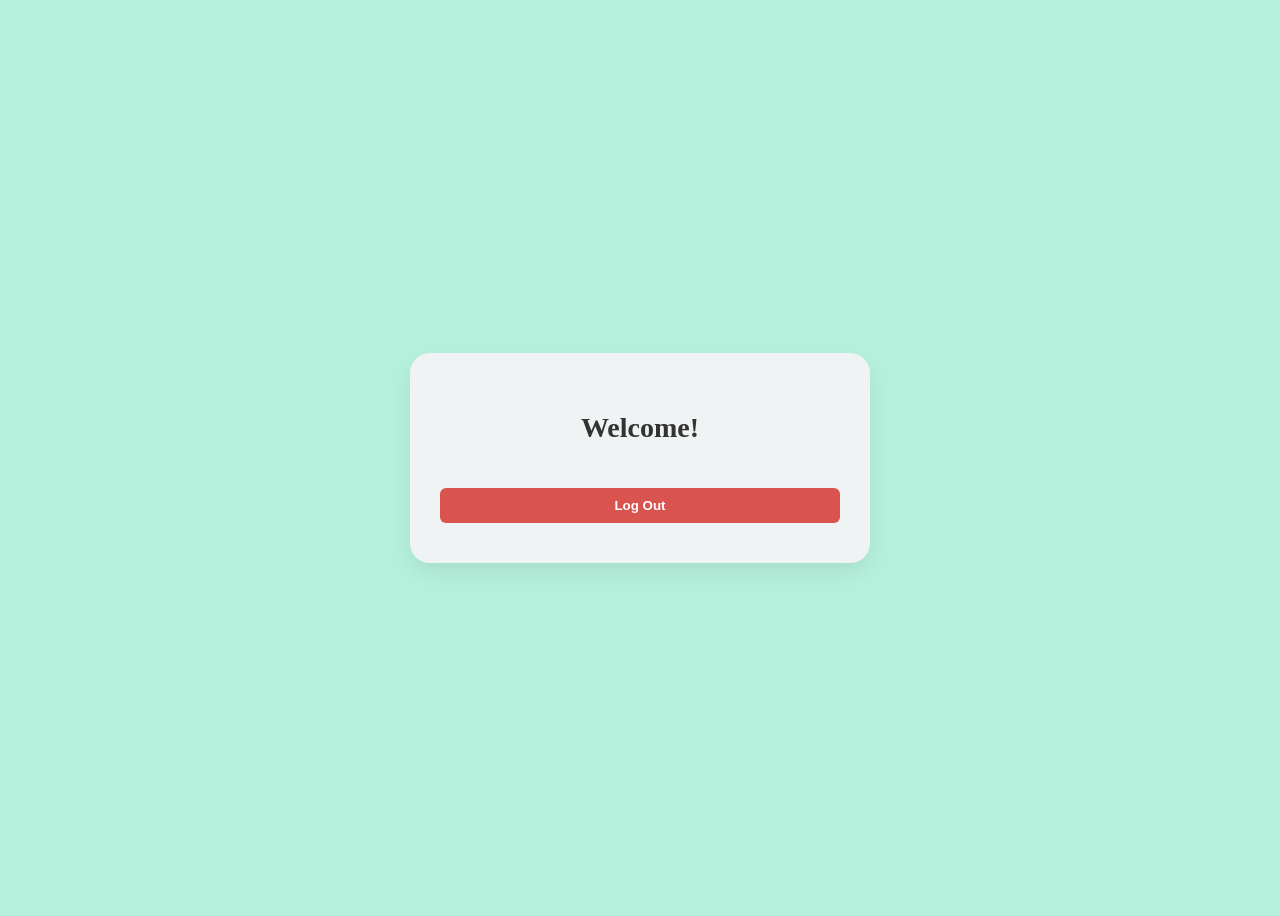
==== dashboard.html @ 0169d536 "add login validation with localStorage" ====
<!DOCTYPE html>
<html lang="en">
<head>
    <meta charset="UTF-8">
    <meta name="viewport" content="width=device-width, initial-scale=1.0">
    <title>Dashboard</title>
    <link rel="stylesheet" href="./css/style.css">
</head>
<body class="flex_rule">

    <main class="main_wrapper flex_rule">
        <header>
            <h1 id="welcome_user">Welcome!</h1>
        </header>

        <button id="logout_butt" style="background-color: #d9534f; color: white; border: none; padding: 10px 20px; border-radius: 6px; cursor: pointer; font-weight: bold; width: 100%;">
            Log Out
        </button>
    </main>

    <script src="./js/auth.js"></script>
</body>
</html>
---- css/style.css ----
body {
  min-height: 100vh;
  background-color: #b5f0dc;
}

.flex_rule {
  display: flex;
  justify-content: center;
  align-items: center;
}

.main_wrapper {
  display: flex;
  flex-direction: column;
  background-color: rgb(240, 243, 243);
  border-radius: 20px;
  width: 100%;
  max-width: 400px;
  padding: 40px 30px;
  box-shadow: 0 10px 25px -5px rgba(0, 0, 0, 0.1);
}
.main_wrapper header {
  margin-bottom: 25px;
}
.main_wrapper header h1 {
  font-size: 28px;
  color: #333;
}

.login_form {
  display: flex;
  flex-direction: column;
  gap: 15px;
  width: 100%;
  margin-bottom: 20px;
}
.login_form input, .login_form button {
  width: 100%;
  padding: 12px;
  border-radius: 6px;
  border: 1px solid #ddd;
  font-size: 14px;
  outline: none;
}
.login_form input:focus {
  border-color: #b5f0dc;
}
.login_form button {
  background-color: #333;
  color: white;
  border: none;
  cursor: pointer;
  font-weight: bold;
  margin-top: 10px;
  transition: background 0.2s;
}
.login_form button:hover {
  background-color: #444;
}

.login_action {
  display: flex;
  justify-content: space-around;
  width: 100%;
  font-size: 13px;
}
.login_action a {
  color: #2b8a6a;
  text-decoration: none;
  font-weight: 600;
}
.login_action a:hover {
  text-decoration: underline;
}
.login_action span {
  color: #677;
}

/*# sourceMappingURL=style.css.map */
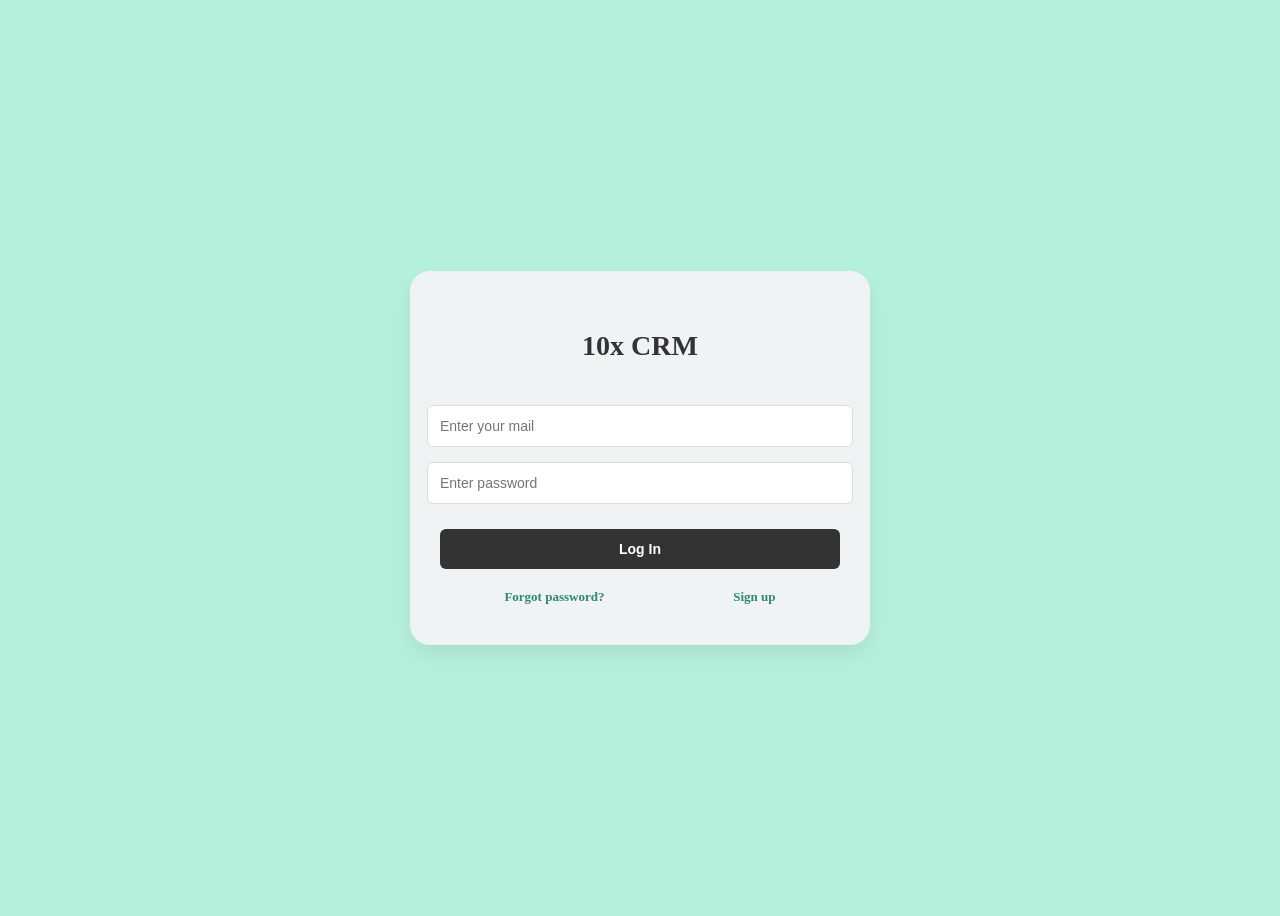
==== commit f1bd7e9c: "feat: start working on dashboard page, check if user is logged in" ====
--- a/dashboard.html
+++ b/dashboard.html
@@ -18,6 +18,6 @@
         </button>
     </main>
 
-    <script src="./js/auth.js"></script>
+    <script src="./js/dashbord.js"></script>
 </body>
 </html>
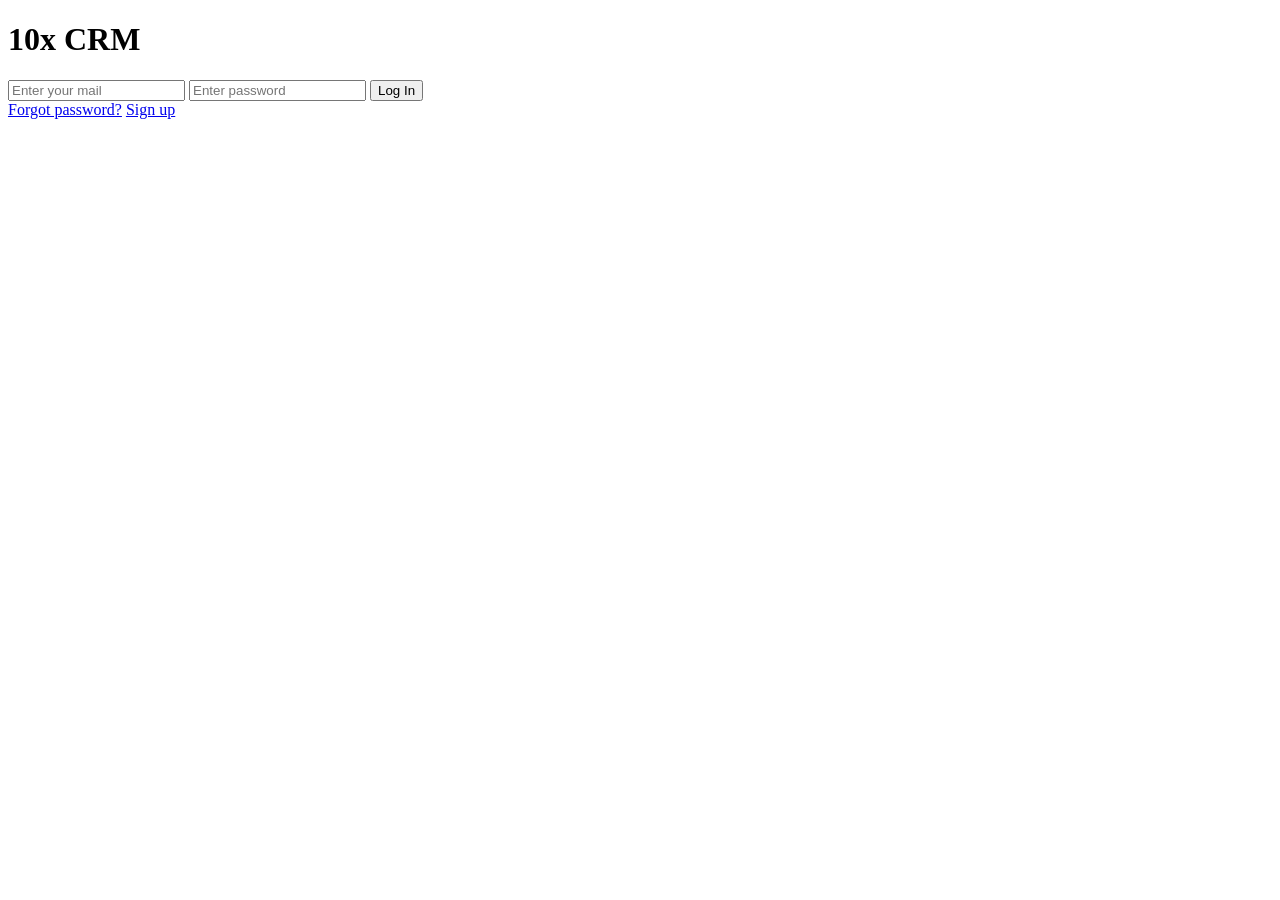
==== commit 31dc0878: "feat: add search and filter section. add emty table for clients. give the style" ====
--- a/dashboard.html
+++ b/dashboard.html
@@ -1,11 +1,13 @@
 <!DOCTYPE html>
 <html lang="en">
+
 <head>
     <meta charset="UTF-8">
     <meta name="viewport" content="width=device-width, initial-scale=1.0">
     <title>Dashboard</title>
     <link rel="stylesheet" href="./css/style.css">
 </head>
+
 <body class="flex_rule">
 
     <main class="main_wrapper flex_rule">
@@ -13,11 +15,34 @@
             <h1 id="welcome_user">Welcome!</h1>
         </header>
 
-        <button id="logout_butt" style="background-color: #d9534f; color: white; border: none; padding: 10px 20px; border-radius: 6px; cursor: pointer; font-weight: bold; width: 100%;">
-            Log Out
-        </button>
+        //search and filter part
+        <div class="controls">
+            <input type="text" id="search_input" placeholder="Search by name...">
+            <select id="gender_filter">
+                <option value="all">All Genders</option>
+                <option value="male">Male</option>
+                <option value="female">Female</option>
+            </select>
+        </div>
+        //empty table simple for clients
+        <table class="crm_table">
+            <thead>
+                <tr>
+                    <th>Avatar</th>
+                    <th>Name</th>
+                    <th>Email</th>
+                    <th>Gender</th>
+                    <th>Actions</th>
+                </tr>
+            </thead>
+            <tbody id="clients_table_body"></tbody>
+        </table>
+
+
+        <button id="logout_butt">Log Out</button>
     </main>
 
     <script src="./js/dashbord.js"></script>
 </body>
+
 </html>
--- a/css/style.css
+++ b/css/style.css
@@ -1,79 +1,55 @@
-body {
-  min-height: 100vh;
-  background-color: #b5f0dc;
+@charset "UTF-8";
+#logout_butt {
+  background-color: #d9534f;
+  color: white;
+  border: none;
+  padding: 10px 20px;
+  border-radius: 6px;
+  cursor: pointer;
+  font-weight: bold;
+  width: 100%;
+  margin-top: 10px; /* ცოტა დავაშოროთ ზედა ელემენტებს */
 }
 
-.flex_rule {
-  display: flex;
-  justify-content: center;
-  align-items: center;
+#logout_butt:hover {
+  background-color: #c9302c;
 }
 
-.main_wrapper {
+.controls {
+  margin-bottom: 20px;
+  width: 100%;
   display: flex;
-  flex-direction: column;
-  background-color: rgb(240, 243, 243);
-  border-radius: 20px;
-  width: 100%;
-  max-width: 400px;
-  padding: 40px 30px;
-  box-shadow: 0 10px 25px -5px rgba(0, 0, 0, 0.1);
-}
-.main_wrapper header {
-  margin-bottom: 25px;
-}
-.main_wrapper header h1 {
-  font-size: 28px;
-  color: #333;
+  gap: 10px;
 }
 
-.login_form {
-  display: flex;
-  flex-direction: column;
-  gap: 15px;
+.controls input {
+  padding: 8px;
+  flex: 1;
+  border-radius: 4px;
+  border: 1px solid #ccc;
+}
+
+.controls select {
+  padding: 8px;
+  border-radius: 4px;
+  border: 1px solid #ccc;
+}
+
+.crm_table {
   width: 100%;
   margin-bottom: 20px;
-}
-.login_form input, .login_form button {
-  width: 100%;
-  padding: 12px;
-  border-radius: 6px;
+  border-collapse: collapse;
+  text-align: left;
   border: 1px solid #ddd;
-  font-size: 14px;
-  outline: none;
-}
-.login_form input:focus {
-  border-color: #b5f0dc;
-}
-.login_form button {
-  background-color: #333;
-  color: white;
-  border: none;
-  cursor: pointer;
-  font-weight: bold;
-  margin-top: 10px;
-  transition: background 0.2s;
-}
-.login_form button:hover {
-  background-color: #444;
 }
 
-.login_action {
-  display: flex;
-  justify-content: space-around;
-  width: 100%;
-  font-size: 13px;
+.crm_table th, .crm_table td {
+  padding: 8px;
+  border: 1px solid #ddd;
 }
-.login_action a {
-  color: #2b8a6a;
-  text-decoration: none;
-  font-weight: 600;
-}
-.login_action a:hover {
-  text-decoration: underline;
-}
-.login_action span {
-  color: #677;
+
+.crm_table tr:nth-child(even) {
+  background-color: #f9f9f9;
 }
 
 /*# sourceMappingURL=style.css.map */
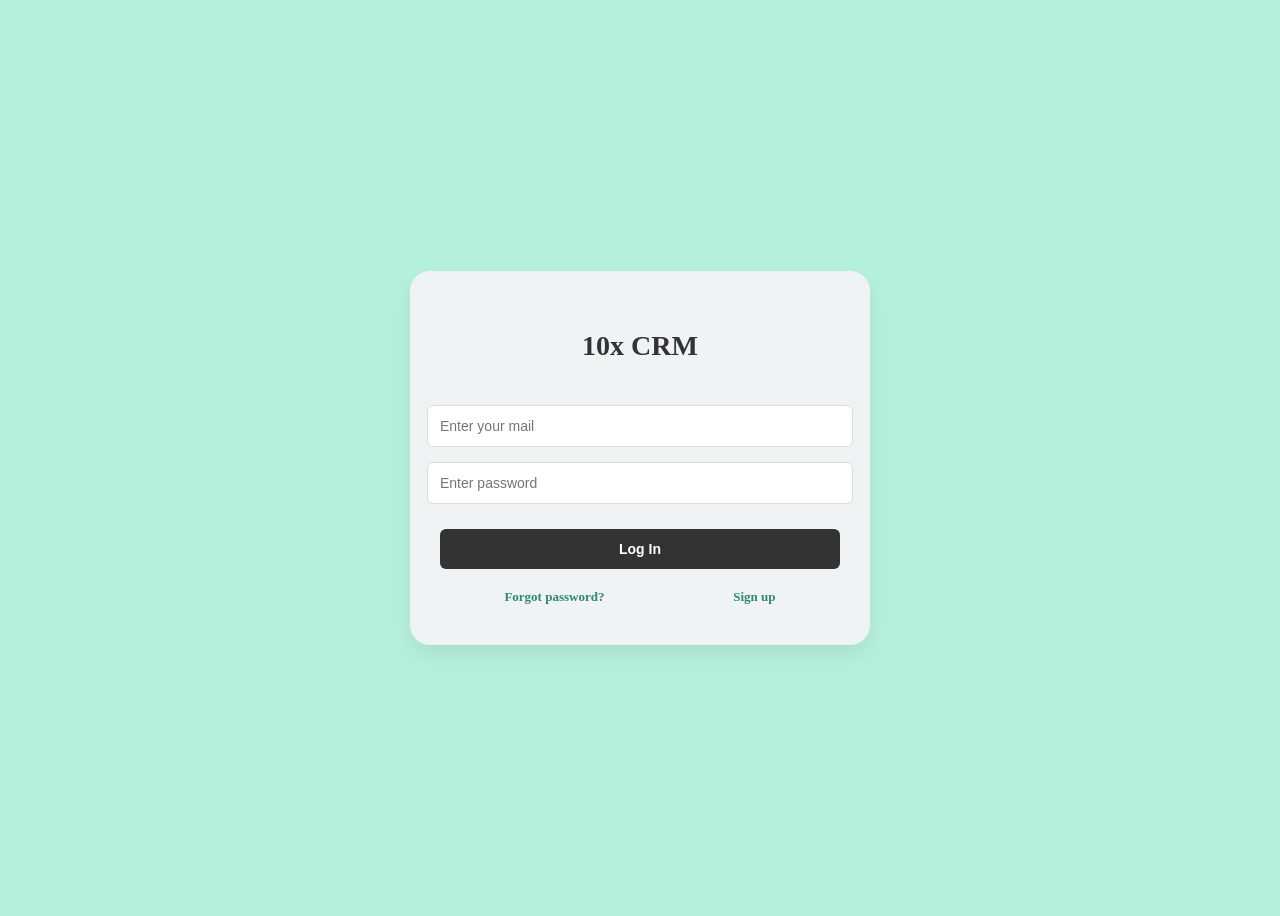
==== commit 93236ccb: "style: correct table styles" ====
--- a/dashboard.html
+++ b/dashboard.html
@@ -25,19 +25,20 @@
             </select>
         </div>
         //empty table simple for clients
-        <table class="crm_table">
-            <thead>
-                <tr>
-                    <th>Avatar</th>
-                    <th>Name</th>
-                    <th>Email</th>
-                    <th>Gender</th>
-                    <th>Actions</th>
-                </tr>
-            </thead>
-            <tbody id="clients_table_body"></tbody>
-        </table>
-
+        <div class="table-container">
+            <table class="crm_table">
+                <thead>
+                    <tr>
+                        <th>Avatar</th>
+                        <th>Name</th>
+                        <th>Email</th>
+                        <th>Gender</th>
+                        <th>Actions</th>
+                    </tr>
+                </thead>
+                <tbody id="clients_table_body"></tbody>
+            </table>
+        </div>
 
         <button id="logout_butt">Log Out</button>
     </main>
--- a/css/style.css
+++ b/css/style.css
@@ -1,4 +1,3 @@
-@charset "UTF-8";
 #logout_butt {
   background-color: #d9534f;
   color: white;
@@ -8,9 +7,8 @@
   cursor: pointer;
   font-weight: bold;
   width: 100%;
-  margin-top: 10px; /* ცოტა დავაშოროთ ზედა ელემენტებს */
+  margin-top: 10px;
 }
-
 #logout_butt:hover {
   background-color: #c9302c;
 }
@@ -21,35 +19,160 @@
   display: flex;
   gap: 10px;
 }
-
-.controls input {
-  padding: 8px;
-  flex: 1;
-  border-radius: 4px;
-  border: 1px solid #ccc;
-}
-
-.controls select {
+.controls input, .controls select {
   padding: 8px;
   border-radius: 4px;
   border: 1px solid #ccc;
 }
+.controls input {
+  flex: 1;
+}
+
+.table-container {
+  width: 100%;
+  overflow-x: auto;
+  margin-bottom: 20px;
+  -webkit-overflow-scrolling: touch;
+}
+.table-container::-webkit-scrollbar {
+  height: 6px;
+}
+.table-container::-webkit-scrollbar-thumb {
+  background: #ccc;
+  border-radius: 4px;
+}
 
 .crm_table {
   width: 100%;
-  margin-bottom: 20px;
   border-collapse: collapse;
   text-align: left;
   border: 1px solid #ddd;
+  min-width: 700px;
 }
-
 .crm_table th, .crm_table td {
-  padding: 8px;
+  padding: 4px 6px;
   border: 1px solid #ddd;
+  vertical-align: middle;
 }
-
+.crm_table th {
+  background-color: #f2f2f2;
+  font-weight: bold;
+}
+.crm_table th:nth-child(1) {
+  width: 70px;
+  text-align: center;
+}
+.crm_table th:nth-child(2) {
+  width: 100px;
+}
+.crm_table th:nth-child(3) {
+  width: 200px;
+}
+.crm_table th:nth-child(4) {
+  width: 50px;
+}
+.crm_table th:nth-child(5) {
+  width: 50px;
+  text-align: center;
+}
+.crm_table tbody td:nth-child(1), .crm_table tbody td:nth-child(5) {
+  text-align: center;
+}
+.crm_table tbody td img {
+  display: block;
+  margin: 0 auto;
+}
 .crm_table tr:nth-child(even) {
   background-color: #f9f9f9;
 }
 
+.main_wrapper {
+  display: flex;
+  flex-direction: column;
+  background-color: rgb(240, 243, 243);
+  border-radius: 20px;
+  width: 100%;
+  max-width: 420px;
+  padding: 40px 30px;
+  box-shadow: 0 10px 25px -5px rgba(0, 0, 0, 0.1);
+}
+
+body {
+  min-height: 100vh;
+  background-color: #b5f0dc;
+}
+
+.flex_rule {
+  display: flex;
+  justify-content: center;
+  align-items: center;
+}
+
+.main_wrapper {
+  display: flex;
+  flex-direction: column;
+  background-color: rgb(240, 243, 243);
+  border-radius: 20px;
+  width: 100%;
+  max-width: 400px;
+  padding: 40px 30px;
+  box-shadow: 0 10px 25px -5px rgba(0, 0, 0, 0.1);
+}
+.main_wrapper header {
+  margin-bottom: 25px;
+}
+.main_wrapper header h1 {
+  font-size: 28px;
+  color: #333;
+}
+
+.login_form {
+  display: flex;
+  flex-direction: column;
+  gap: 15px;
+  width: 100%;
+  margin-bottom: 20px;
+}
+.login_form input, .login_form button {
+  width: 100%;
+  padding: 12px;
+  border-radius: 6px;
+  border: 1px solid #ddd;
+  font-size: 14px;
+  outline: none;
+}
+.login_form input:focus {
+  border-color: #b5f0dc;
+}
+.login_form button {
+  background-color: #333;
+  color: white;
+  border: none;
+  cursor: pointer;
+  font-weight: bold;
+  margin-top: 10px;
+  transition: background 0.2s;
+}
+.login_form button:hover {
+  background-color: #444;
+}
+
+.login_action {
+  display: flex;
+  justify-content: space-around;
+  width: 100%;
+  font-size: 13px;
+}
+.login_action a {
+  color: #2b8a6a;
+  text-decoration: none;
+  font-weight: 600;
+}
+.login_action a:hover {
+  text-decoration: underline;
+}
+.login_action span {
+  color: #677;
+}
+
 /*# sourceMappingURL=style.css.map */
